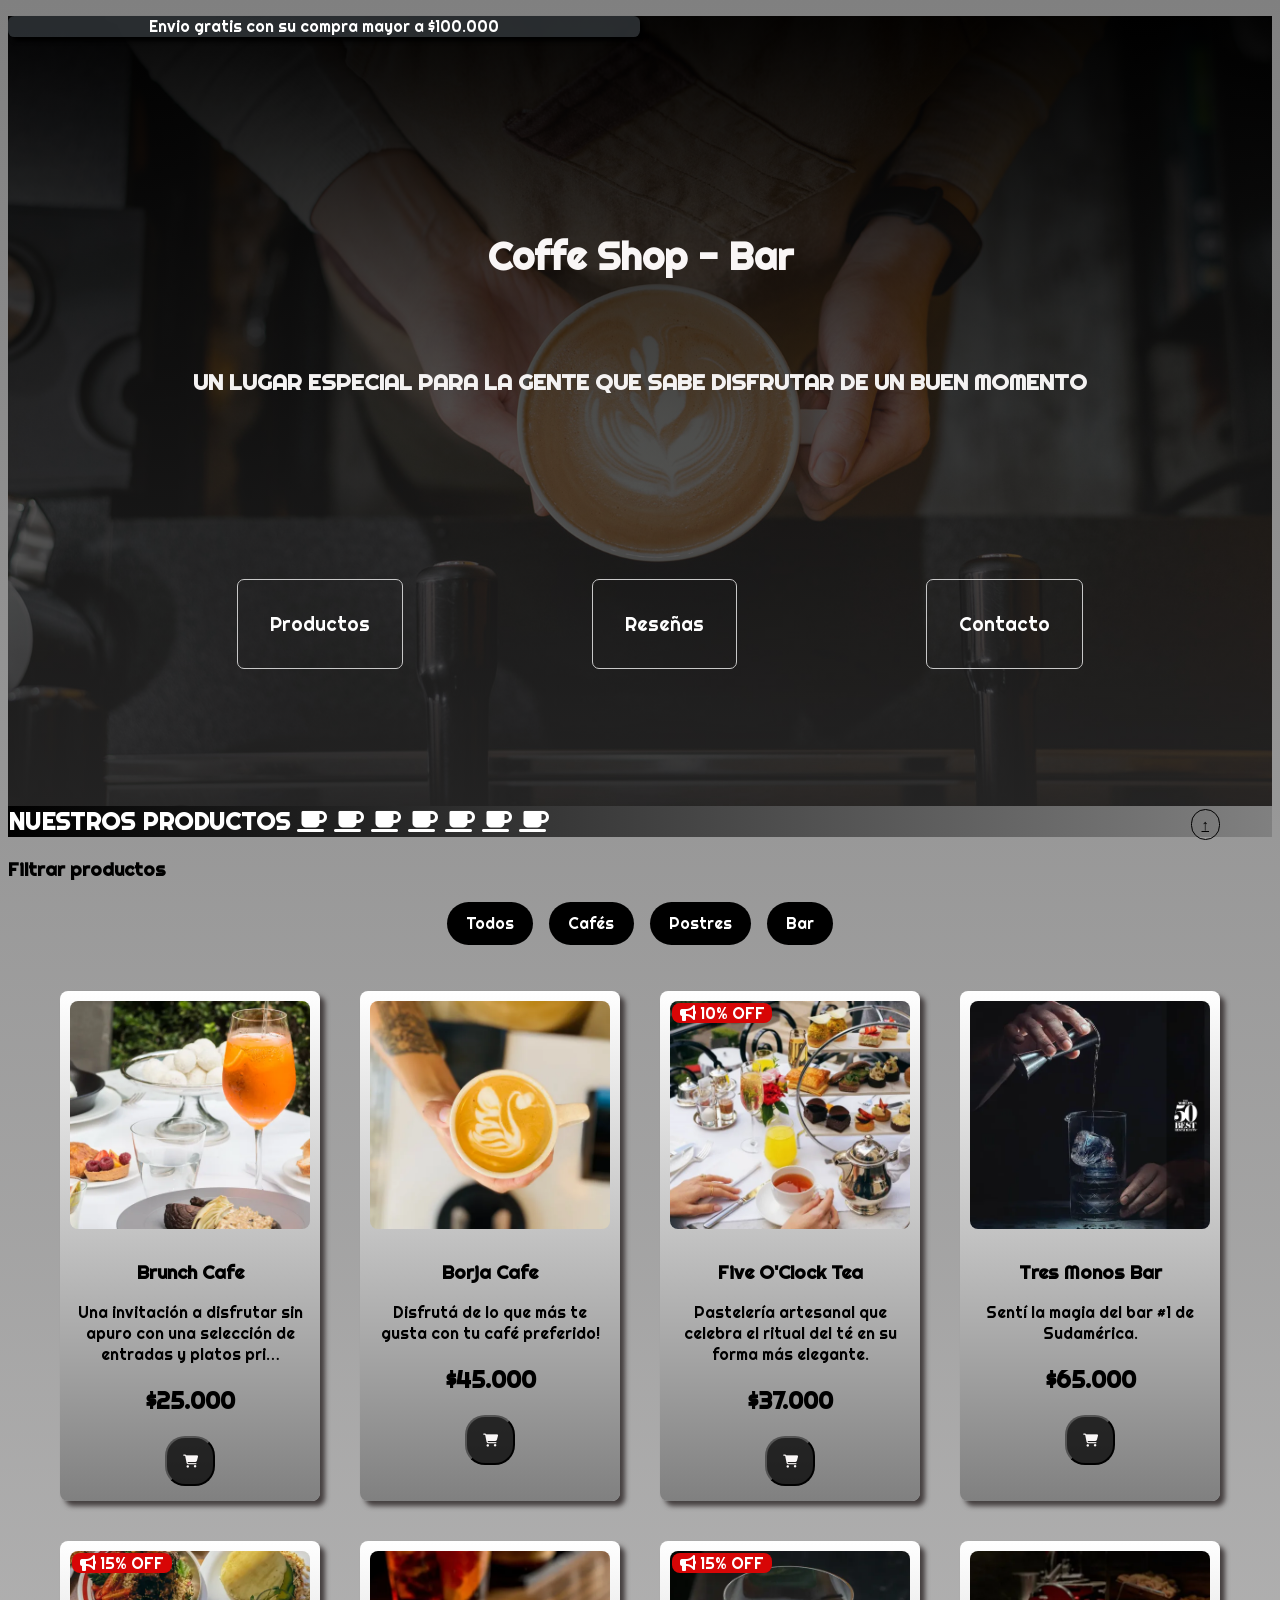
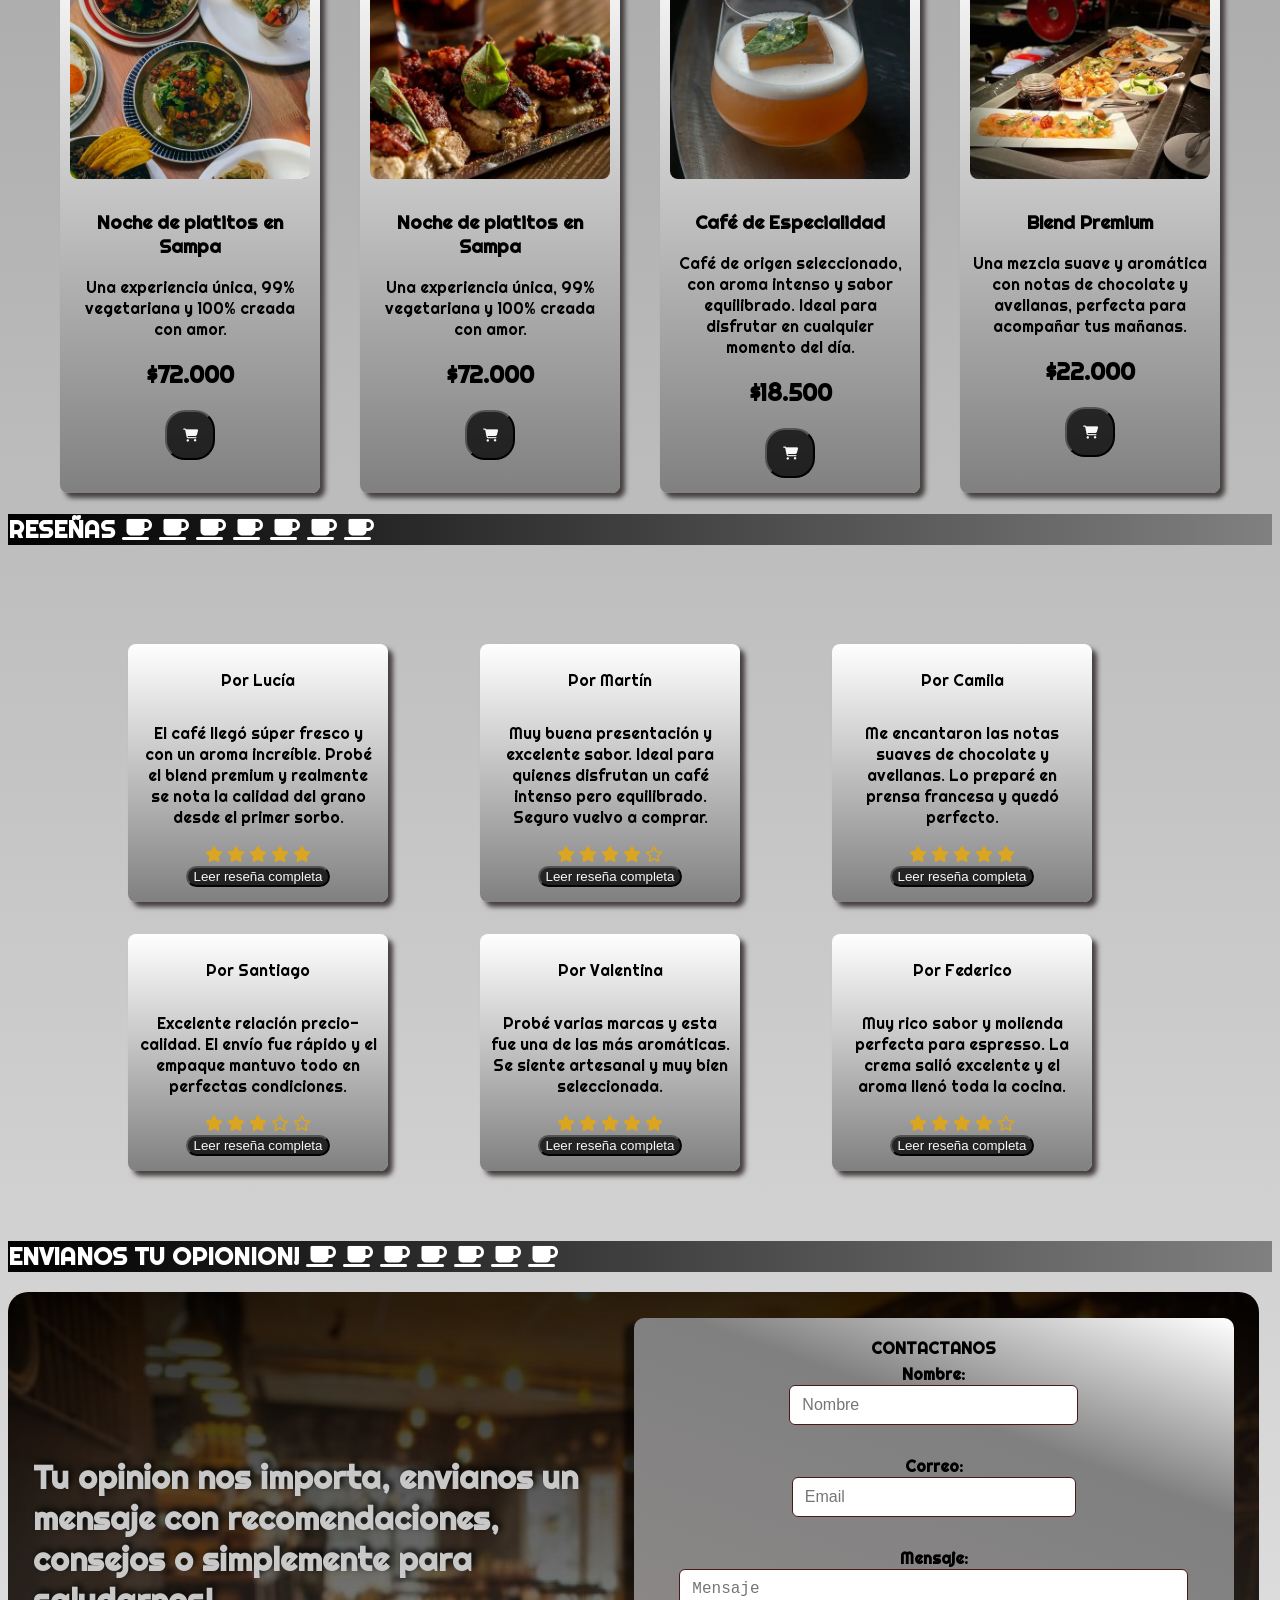
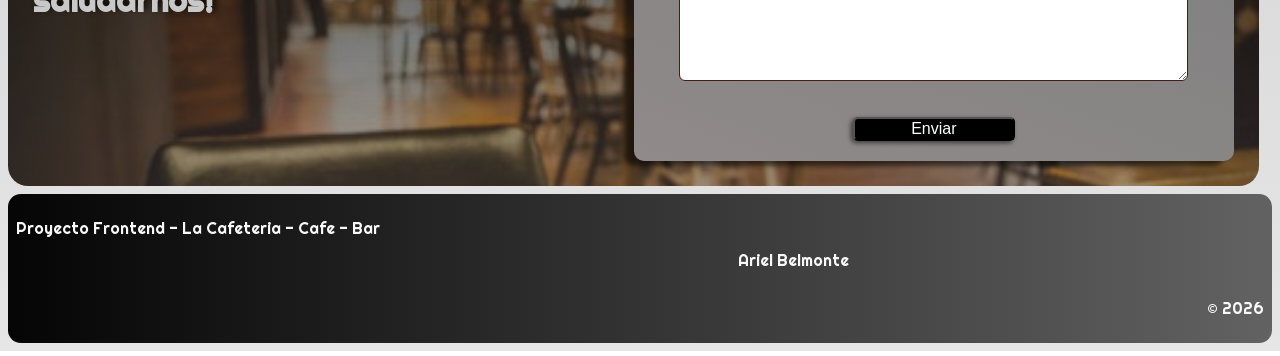
==== index.html @ f8e297b3 "Add files via upload" ====
<!DOCTYPE html>
<html lang="en">

<head>
    <meta charset="UTF-8">
    <meta name="viewport" content="width=device-width, initial-scale=1.0">
    <link rel="stylesheet" href="https://cdnjs.cloudflare.com/ajax/libs/font-awesome/6.4.0/css/all.min.css">
    <link rel="preconnect" href="https://fonts.googleapis.com">
    <link rel="preconnect" href="https://fonts.gstatic.com" crossorigin>
    <link href="https://fonts.googleapis.com/css2?family=Righteous&display=swap" rel="stylesheet">
    <link rel="stylesheet" href="css/styles.css">
    <title>La Cafeteria - Cafe - Bar</title>
</head>

<body>
    <header class="header_sitio" id="inicio">
        <div class="header_up">
            <p>Envio gratis con su compra mayor a $100.000</p>
        </div>
        <div class="header_content">
            <h1 class="title_header">Coffe Shop - Bar</h1>
            <h3 class="text_header">UN LUGAR ESPECIAL PARA LA GENTE QUE SABE DISFRUTAR DE UN BUEN MOMENTO</h3>
        </div>
        <div class="header_footer">
            <nav>
                <ul class="menu_principal">
                    <li><a href="#contenedor_producto">Productos</a></li>
                    <li><a href="#contenedor_reseñas">Reseñas</a></li>
                    <li><a href="#formulario">Contacto</a></li>
                </ul>
            </nav>
        </div>
    </header>
    <main>
        <section class="separador" id="contenedor_producto">
            <h2>NUESTROS PRODUCTOS <i class="fa-solid fa-mug-saucer"></i>
                <i class="fa-solid fa-mug-saucer"></i>
                <i class="fa-solid fa-mug-saucer"></i>
                <i class="fa-solid fa-mug-saucer"></i>
                <i class="fa-solid fa-mug-saucer"></i>
                <i class="fa-solid fa-mug-saucer"></i>
                <i class="fa-solid fa-mug-saucer"></i>
            </h2>
        </section>
        <section class="filtros_productos">
            <h3>Filtrar productos</h3>
            <menu class="menu_filtros">
                <li><a href="#contenedor_producto">Todos</a></li>
                <li><a href="">Cafés</a></li>
                <li><a href="">Postres</a></li>
                <li><a href="">Bar</a></li>
            </menu>
        </section>
        <section class="contenedor_productos">
            <section class="card">
                <div class="imagen" style="background-image: url(imagenes/cafe01.png);">
                </div>
                <div>
                    <h3>Brunch Cafe</h3>
                </div>
                <span
                    aria-label="Una invitación a disfrutar sin apuro con una selección de entradas y platos principales servidos a la mesa, estación de carnes, y variedad de dulces.">Una
                    invitación a disfrutar sin apuro con una selección de entradas y platos pri…</span>
                <div>
                    <h2>$25.000</h2>
                </div>
                <div>
                    <button class="btn_comprar"><i class="fas fa-shopping-cart"></i></button>
                </div>
            </section>
            <section class="card">
                <div class="imagen" style="background-image: url(imagenes/cafe02.png);">
                </div>
                <div>
                    <h3>Borja Cafe</h3>
                </div>
                <span aria-label="Disfrutá de lo que más te gusta con tu café preferido!">Disfrutá de lo que más te
                    gusta con tu café preferido!</span>
                <div>
                    <h2>$45.000</h2>
                </div>
                <div>
                    <button class="btn_comprar"><i class="fas fa-shopping-cart"></i></button>
                </div>
            </section>
            <section class="card">
                <div class="imagen" style="background-image: url(imagenes/cafe03.png);">
                    <div class="tag">
                        <i class="fa-solid fa-bullhorn"></i>
                        10% OFF
                    </div>
                </div>
                <div>
                    <h3>Five O'Clock Tea</h3>
                </div>
                <span
                    aria-label="Un clásico de la tarde: pastelería artesanal que celebra el ritual del té en su forma más elegante.">Pastelería
                    artesanal que celebra el ritual del té en su forma más elegante.</span>
                <div>
                    <h2>$37.000</h2>
                </div>
                <div>
                    <button class="btn_comprar"><i class="fas fa-shopping-cart"></i></button>
                </div>
            </section>
            <section class="card">
                <div class="imagen" style="background-image: url(imagenes/cafe04.png);">
                </div>
                <div>
                    <h3>Tres Monos Bar</h3>
                </div>
                <span aria-label="Sentí la magia del bar #1 de Sudamérica.">Sentí la magia del bar #1 de
                    Sudamérica.</span>
                <div>
                    <h2>$65.000</h2>
                </div>
                <div>
                    <button class="btn_comprar"><i class="fas fa-shopping-cart"></i></button>
                </div>
            </section>
            <section class="card">
                <div class="imagen" style="background-image: url(imagenes/cafe05.png);">
                    <div class="tag">
                        <i class="fa-solid fa-bullhorn"></i>
                        15% OFF
                    </div>
                </div>
                <div>
                    <h3>Noche de platitos en Sampa</h3>
                </div>
                <span aria-label="Una experiencia única, 99% vegetariana y 100% creada con amor.">Una experiencia única,
                    99% vegetariana y 100% creada con amor.</span>
                <div>
                    <h2>$72.000</h2>
                </div>
                <div>
                    <button class="btn_comprar"><i class="fas fa-shopping-cart"></i></button>
                </div>
            </section>
            <section class="card">
                <div class="imagen" style="background-image: url(imagenes/cafe06.png);">
                </div>
                <div>
                    <h3>Noche de platitos en Sampa</h3>
                </div>
                <span aria-label="Una experiencia única, 99% vegetariana y 100% creada con amor.">Una experiencia única,
                    99% vegetariana y 100% creada con amor.</span>
                <div>
                    <h2>$72.000</h2>
                </div>
                <div>
                    <button class="btn_comprar"><i class="fas fa-shopping-cart"></i></button>
                </div>
            </section>
            <section class="card">
                <div class="imagen" style="background-image: url(imagenes/cafe07.png);">
                    <div class="tag">
                        <i class="fa-solid fa-bullhorn"></i>
                        15% OFF
                    </div>
                </div>
                <div>
                    <h3>Café de Especialidad</h3>
                </div>
                <span
                    aria-label="Café de origen seleccionado, con aroma intenso y sabor equilibrado. Ideal para disfrutar en cualquier momento del día.">
                    Café de origen seleccionado, con aroma intenso y sabor equilibrado. Ideal para disfrutar en
                    cualquier momento del día.
                </span>
                <div>
                    <h2>$18.500</h2>
                </div>
                <div>
                    <button class="btn_comprar">
                        <i class="fas fa-shopping-cart"></i>
                    </button>
                </div>
            </section>

            <section class="card">
                <div class="imagen" style="background-image: url(imagenes/cafe08.png);">
                </div>

                <div>
                    <h3>Blend Premium</h3>
                </div>

                <span
                    aria-label="Una mezcla suave y aromática con notas de chocolate y avellanas, perfecta para acompañar tus mañanas.">
                    Una mezcla suave y aromática con notas de chocolate y avellanas, perfecta para acompañar tus
                    mañanas.
                </span>

                <div>
                    <h2>$22.000</h2>
                </div>

                <div>
                    <button class="btn_comprar">
                        <i class="fas fa-shopping-cart"></i>
                    </button>
                </div>
            </section>
        </section>
        <section class="separador" id="contenedor_reseñas">
            <h2>RESEÑAS <i class="fa-solid fa-mug-saucer"></i>
                <i class="fa-solid fa-mug-saucer"></i>
                <i class="fa-solid fa-mug-saucer"></i>
                <i class="fa-solid fa-mug-saucer"></i>
                <i class="fa-solid fa-mug-saucer"></i>
                <i class="fa-solid fa-mug-saucer"></i>
                <i class="fa-solid fa-mug-saucer"></i>
            </h2>
        </section>
        <section class="reseñas" aria-label="Reseñas">
            <article class="card">
                <header>
                    <p>Por <span class="author">Lucía</span></p>
                </header>

                <p class="reseña_text">
                    El café llegó súper fresco y con un aroma increíble. Probé el blend premium y realmente se nota la
                    calidad
                    del grano desde el primer sorbo.
                </p>

                <div class="reseña-footer">
                    <div>
                        <i class="fa-solid fa-star"></i>
                        <i class="fa-solid fa-star"></i>
                        <i class="fa-solid fa-star"></i>
                        <i class="fa-solid fa-star"></i>
                        <i class="fa-solid fa-star"></i>
                    </div>

                    <button class="btn_reseña" type="button">Leer reseña completa</button>
                </div>
            </article>

            <article class="card">
                <header>
                    <p>Por <span class="author">Martín</span></p>
                </header>

                <p class="reseña_text">
                    Muy buena presentación y excelente sabor. Ideal para quienes disfrutan un café intenso pero
                    equilibrado.
                    Seguro vuelvo a comprar.
                </p>

                <div class="reseña-footer">
                    <div>
                        <i class="fa-solid fa-star"></i>
                        <i class="fa-solid fa-star"></i>
                        <i class="fa-solid fa-star"></i>
                        <i class="fa-solid fa-star"></i>
                        <i class="fa-regular fa-star"></i>
                    </div>

                    <button class="btn_reseña" type="button">Leer reseña completa</button>
                </div>
            </article>

            <article class="card">
                <header>
                    <p>Por <span class="author">Camila</span></p>
                </header>
                <p class="reseña_text">
                    Me encantaron las notas suaves de chocolate y avellanas. Lo preparé en prensa francesa y quedó
                    perfecto.
                </p>
                <div class="reseña-footer">
                    <div>
                        <i class="fa-solid fa-star"></i>
                        <i class="fa-solid fa-star"></i>
                        <i class="fa-solid fa-star"></i>
                        <i class="fa-solid fa-star"></i>
                        <i class="fa-solid fa-star"></i>
                    </div>
                    <button class="btn_reseña" type="button">Leer reseña completa</button>
                </div>
            </article>

            <article class="card">
                <header>
                    <p>Por <span class="author">Santiago</span></p>
                </header>

                <p class="reseña_text">
                    Excelente relación precio-calidad. El envío fue rápido y el empaque mantuvo todo en perfectas
                    condiciones.
                </p>

                <div class="reseña-footer">
                    <div>
                        <i class="fa-solid fa-star"></i>
                        <i class="fa-solid fa-star"></i>
                        <i class="fa-solid fa-star"></i>
                        <i class="fa-regular fa-star"></i>
                        <i class="fa-regular fa-star"></i>
                    </div>

                    <button class="btn_reseña" type="button">Leer reseña completa</button>
                </div>
            </article>

            <article class="card">
                <header>
                    <p>Por <span class="author">Valentina</span></p>
                </header>

                <p class="reseña_text">
                    Probé varias marcas y esta fue una de las más aromáticas. Se siente artesanal y muy bien
                    seleccionada.
                </p>

                <div class="reseña-footer">
                    <div>
                        <i class="fa-solid fa-star"></i>
                        <i class="fa-solid fa-star"></i>
                        <i class="fa-solid fa-star"></i>
                        <i class="fa-solid fa-star"></i>
                        <i class="fa-solid fa-star"></i>
                    </div>

                    <button class="btn_reseña" type="button">Leer reseña completa</button>
                </div>
            </article>

            <article class="card">
                <header>
                    <p>Por <span class="author">Federico</span></p>
                </header>

                <p class="reseña_text">
                    Muy rico sabor y molienda perfecta para espresso. La crema salió excelente y el aroma llenó toda la
                    cocina.
                </p>

                <div class="reseña-footer">
                    <div>
                        <i class="fa-solid fa-star"></i>
                        <i class="fa-solid fa-star"></i>
                        <i class="fa-solid fa-star"></i>
                        <i class="fa-solid fa-star"></i>
                        <i class="fa-regular fa-star"></i>
                    </div>

                    <button class="btn_reseña" type="button">Leer reseña completa</button>
                </div>

            </article>
        </section>
        <section class="separador" style="text-align: center;">
            <h2 style="text-align: left; background: linear-gradient(to right, black , grey); color: white;">ENVIANOS TU
                OPIONION! <i class="fa-solid fa-mug-saucer"></i>
                <i class="fa-solid fa-mug-saucer"></i>
                <i class="fa-solid fa-mug-saucer"></i>
                <i class="fa-solid fa-mug-saucer"></i>
                <i class="fa-solid fa-mug-saucer"></i>
                <i class="fa-solid fa-mug-saucer"></i>
                <i class="fa-solid fa-mug-saucer"></i>
            </h2>
        </section>
        <section class="form_msj" id="formulario">
            <span>Tu opinion nos importa, envianos un mensaje con recomendaciones, consejos o simplemente para
                saludarnos! </span>
            <form action="https://formspree.io/f/mvgkprgg" method="POST">
                <legend>CONTACTANOS</legend>
                <label>Nombre:<input class="form_input" type="text" placeholder="Nombre" name="nombre" required></label>
                <br>
                <label>Correo:<input class="form_input" class="form_input" type="email" placeholder="Email" name="email"
                        required></label>
                <br>
                <label>Mensaje:<textarea class="form_input" rows="5" cols="40" placeholder="Mensaje"
                        name="mensaje"></textarea></label>
                <br>
                <button type="submit" class="btn_form">Enviar</button>
            </form>
        </section>
    </main>


    <footer style="border-radius: 0.8rem; margin-top: 0.5em;">
        <div>
            <p>Proyecto Frontend - La Cafeteria - Cafe - Bar</p>
        </div>
        <div style="margin-top: 2em;">
            <p>Ariel Belmonte</p>
        </div>
        <div style="margin-top: 5em;">
            <p> © 2026</p>
        </div>
        <a href="#inicio" class="back-to-top" aria-label="Back to top">↑</a>
    </footer>

</body>

</html>
---- css/styles.css ----
body {
    background: linear-gradient(to top, rgb(231, 230, 230), grey);
    margin-top: 0px;
    font-family: "Righteous", sans-serif;
}

.header_sitio {
    background-image: linear-gradient(to bottom, rgba(0, 0, 0, 0.84), rgba(70, 69, 69, 0.5)), url(../imagenes/fondo.png);
    background-size: cover;
    background-position: center;
    height: 800px;
    font-size: 120%;
}

.header_content {
    color: #fff;
    min-height: 260px;
    display: flex;
    flex-direction: column;
    align-items: center;
    padding: 0.75rem 1rem;
}

.text_header {
    color: #f4f2f2;
    max-width: 90%;
    margin: 2.75rem;
}

.header_up {
    margin-right: 50%;
    background: rgba(45, 49, 53, 0.9);
    color: #fff;
    font-size: 1.0rem;
    border-radius: 0.4rem;
    text-align: center;
    box-shadow: 4px 4px 4px black;
}

.title_header {
    color: #f9f6f6;
    margin: 2.75rem 0 2.75rem;
    padding-top: 10%;
}

.header_footer {
    width: 100%;
}

.menu_principal {
    display: flex;
    list-style: none;
    justify-content: space-evenly;
    margin-top: 10rem;
}

.menu_principal a {
    padding: 2rem;
    color: white;
    border-style: solid;
    border-width: 1px;
    border-color: #c8c8c8;
    text-decoration: none;
    border-radius: 7px;
}

.menu_principal a:hover {
    background: linear-gradient(to top, grey, gold);
    color: black;
}


@media (max-width: 600px) {
    .header_content {
        padding: 0.5rem;
        min-height: auto;
    }

    .text_header {
        font-size: 1rem;
        max-width: 95%;
        margin-top: 0.5rem;
    }

    .title_header {
        font-size: 0.95rem;
    }

    nav ul {
        gap: 0.5rem;
        padding: 0.4rem;
    }
}

.separador {
    margin-top: -30px;
    width: 100%;
    text-align: left;
    background: linear-gradient(to right, black, grey);
    color: white;
}

.contenedor_productos {
    margin: 2%;
    display: flex;
    flex-direction: row;
    flex-wrap: wrap;
    padding: 25px;
    gap: 40px;
    justify-content: center;
}

.tag {
    top: 0px;
    left: 10px;
    margin: 2px;
    background-color: #d70606;
    color: white;
    border-radius: 8px;
    height: 20px;
    width: 100px;
    z-index: 10;
}

.card {
    background: linear-gradient(to top, grey, white);
    border-radius: 8px;
    text-align: center;
    display: flex;
    flex-direction: column;
    height: auto;
    width: 15rem;
    position: relative;
    cursor: default;
    padding: 10px;
    box-shadow: 5px 5px 5px rgb(69, 63, 63);
    transition: all 0.5s ease-out;
}

.reseñas {
    display: grid;
    gap: 2rem;
    grid-template-columns: repeat(auto-fit, minmax(20rem, 20rem));
    justify-content: center;
    padding: 5rem;
}

@keyframes slidein {
    from {
        transform: translatex(2em);
        opacity: 1;
        color: rgb(71, 7, 7);
    }

    to {
        transform: translatex(0%);
        opacity: 0.2;
        color: black;
    }
}

.fa-mug-saucer {
    animation-duration: 3s;
    animation-name: slidein;
    animation-iteration-count: infinite;
    animation-direction: alternate;
}

.card:hover {
    transform: rotate(1deg);
    background: linear-gradient(to top, grey, gold);
    box-shadow: 25px 25px 5px rgb(69, 63, 63);
}

.imagen {
    width: 100%;
    max-height: 228px;
    aspect-ratio: 1 / 1;
    border-radius: 8px;
    margin-bottom: 12px;
    background-position: 50%;
    background-repeat: no-repeat;
    background-size: cover;
    position: relative;
}

.btn_comprar {
    border-radius: 20px;
    height: 50px;
    width: 50px;
    color: rgb(250, 247, 247);
    background-color: rgba(0, 0, 0, 0.748);
    margin-bottom: 5px;
    cursor: pointer;
}

.btn_reseña {
    border-radius: 20px;
    color: rgb(250, 247, 247);
    background-color: rgba(0, 0, 0, 0.748);
    margin-bottom: 5px;
    cursor: pointer;
}

menu {
    display: flex;
    flex-direction: row;
    margin-top: 0px;
    padding: 20px;
    list-style: none;
    gap: 60px;
}

.form_msj {
    background-image: linear-gradient(to bottom, rgba(0, 0, 0, 0.84), rgba(70, 69, 69, 0.5)), url(../imagenes/cafebar.png);
    background-size: cover;
    color: rgb(0, 0, 0);
    font-weight: bolder;
    font-size: xx-large;
    display: grid;
    grid-template-columns: 1fr 1fr;
    align-items: center;
    width: 95%;
    height: 100%;
    border-radius: 20px;
    padding: 2%;
}

.form_msj span {
    color: #c8c8c8;
    font-family: "Righteous", sans-serif;
    text-shadow: #070704 3px -3px 6px;

}

form {
    font-size: 1rem;
    text-align: center;
    background: linear-gradient(20deg, rgb(144, 138, 138) 1%, grey 70%, white);
    border-radius: 10px;
    display: flex;
    align-items: center;
    justify-items: auto;
    flex-direction: column;
    gap: 5px;
    padding: 20px;
    box-shadow: -10px 5px 5px rgba(0, 0, 0, 0.585);

}

.form_input {
    padding: 10px 12px;
    border: 1px solid #481a1a;
    border-radius: 6px;
    font-size: 1rem;
    background: #fff;
    color: #111;
    box-sizing: border-box;
    width: 100%;
}

.btn_form {
    background-color: black;
    color: white;
    border-radius: 5px;
    padding-inline: 10%;
    font-size: 1rem;
    box-shadow: -2px 2px 5px rgba(0, 0, 0, 0.585);

}

@media (max-width: 900px) {
    .form_msj {
        grid-template-columns: 1fr;
        gap: 2rem;
        font-size: large;
        padding: 1.5rem;
        text-align: center;
    }

    .form_msj span {
        font-size: 1.2rem;
        display: block;
        margin-bottom: 1rem;
    }

    form {
        width: 100%;
        max-width: 500px;
        margin: 0 auto;
    }
}

footer {
    display: flex;
    flex-direction: row;
    padding: 0.5rem;
    justify-content: space-between;
    color: rgb(249, 248, 248);
    background: linear-gradient(to right, rgb(5, 5, 5) 0, rgb(98, 98, 98) 100%);
}

.fa-star {
    color: goldenrod;
}

.back-to-top {
    border: 1px solid;
    padding: 5px 10px;
    z-index: 1000;
    font-size: 15px;
    border-radius: 2rem;
    color: #000;
    position: fixed;
    bottom: 60px;
    right: 60px;
}

.back-to-top:hover {
    background: linear-gradient(to top, grey, gold);
    color: black;
}

.menu_filtros {
    display: flex;
    justify-content: center;
    gap: 1rem;

    list-style: none;
    padding: 0;
    margin: 2rem 0;
}

.menu_filtros a {
    text-decoration: none;
    background-color: black;
    color: white;

    padding: 0.7rem 1.2rem;
    border-radius: 2rem;

    transition: 0.3s;
}

.menu_filtros a:hover {
    background: linear-gradient(to top, grey, gold);
    color: black;
}
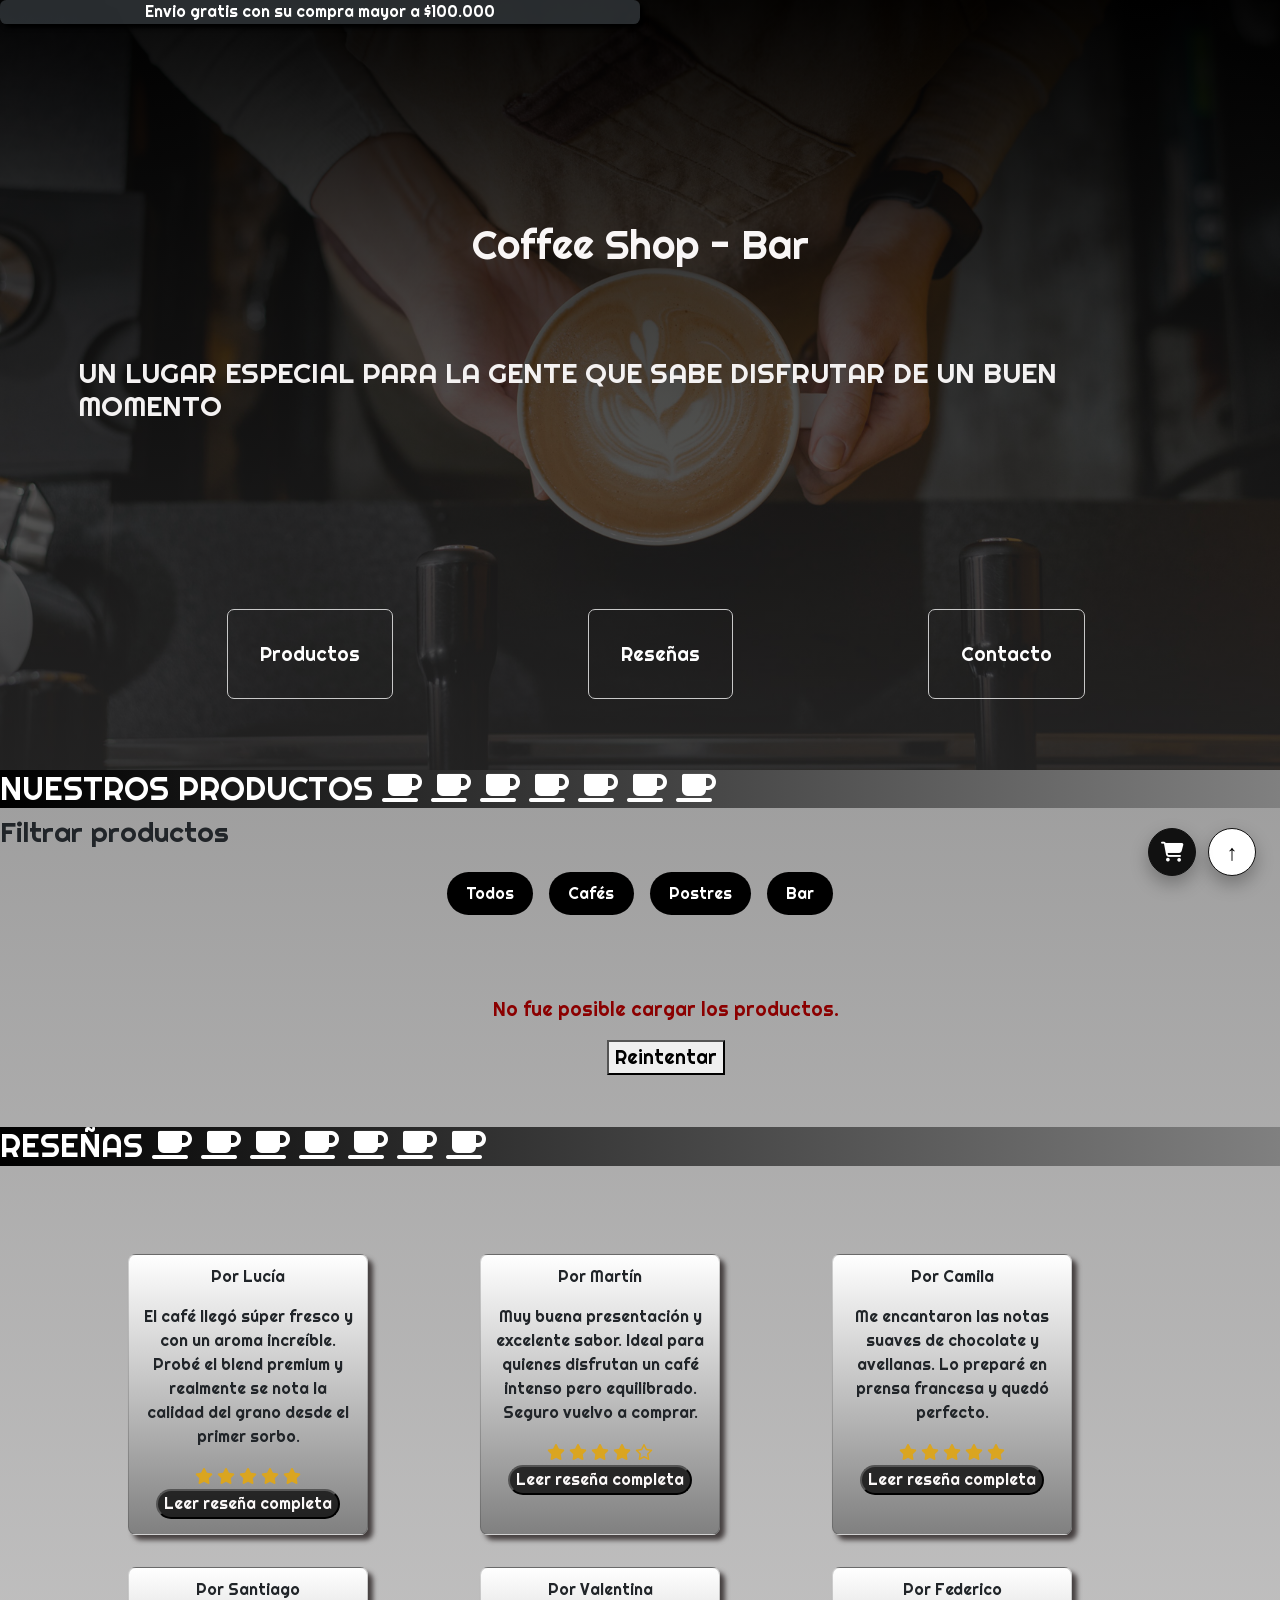
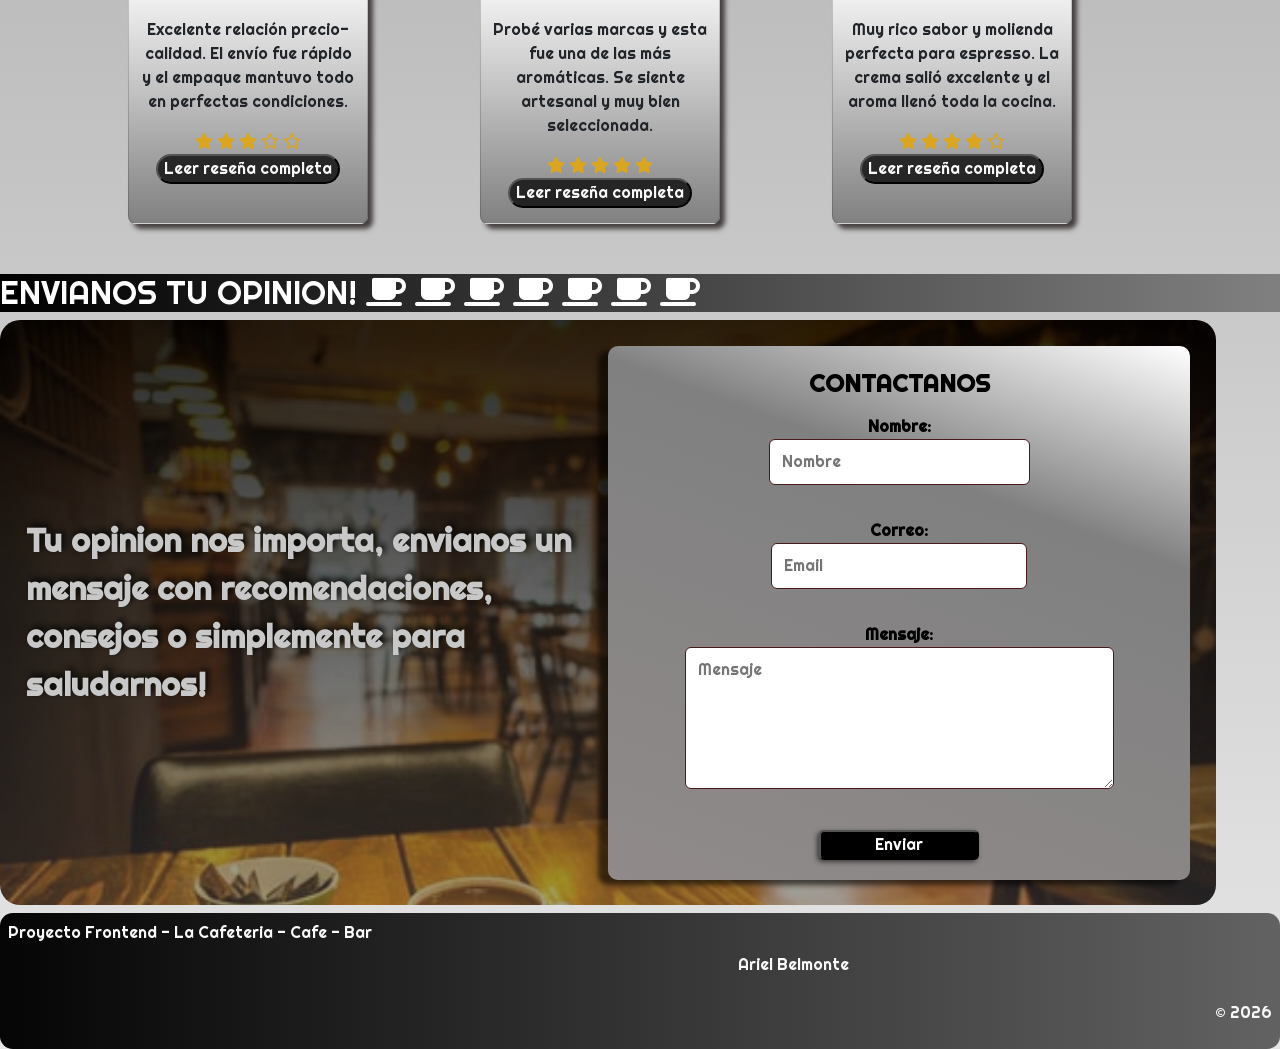
==== commit efa91f04: "Add files via upload Entrega final e-commerce con carrito modular" ====
--- a/index.html
+++ b/index.html
@@ -1,10 +1,19 @@
 <!DOCTYPE html>
-<html lang="en">
+<html lang="es">
 
 <head>
     <meta charset="UTF-8">
-    <meta name="viewport" content="width=device-width, initial-scale=1.0">
-    <link rel="stylesheet" href="https://cdnjs.cloudflare.com/ajax/libs/font-awesome/6.4.0/css/all.min.css">
+    <meta name="viewport" content="width=device-width, initial-scale=1.0">
+    <meta name="description" content="E-commerce interactivo de cafeteria y bar con productos desde API, carrito persistente y formulario de contacto.">
+    <meta name="keywords" content="cafeteria, cafe, bar, ecommerce, tienda online, carrito de compras">
+    <meta name="author" content="Ariel Fernando Belmonte">
+    <meta name="robots" content="index, follow">
+    <meta property="og:title" content="Coffee Shop - Bar">
+    <meta property="og:description" content="E-commerce de cafeteria con productos desde API, carrito persistente y contacto por Formspree.">
+    <meta property="og:type" content="website">
+    <meta property="og:image" content="imagenes/fondo.png">
+    <link rel="stylesheet" href="https://cdnjs.cloudflare.com/ajax/libs/font-awesome/6.4.0/css/all.min.css">
+    <link href="https://cdn.jsdelivr.net/npm/bootstrap@5.3.3/dist/css/bootstrap.min.css" rel="stylesheet">
     <link rel="preconnect" href="https://fonts.googleapis.com">
     <link rel="preconnect" href="https://fonts.gstatic.com" crossorigin>
     <link href="https://fonts.googleapis.com/css2?family=Righteous&display=swap" rel="stylesheet">
@@ -18,7 +27,7 @@
             <p>Envio gratis con su compra mayor a $100.000</p>
         </div>
         <div class="header_content">
-            <h1 class="title_header">Coffe Shop - Bar</h1>
+            <h1 class="title_header">Coffee Shop - Bar</h1>
             <h3 class="text_header">UN LUGAR ESPECIAL PARA LA GENTE QUE SABE DISFRUTAR DE UN BUEN MOMENTO</h3>
         </div>
         <div class="header_footer">
@@ -51,157 +60,13 @@
                 <li><a href="">Bar</a></li>
             </menu>
         </section>
+
+
         <section class="contenedor_productos">
-            <section class="card">
-                <div class="imagen" style="background-image: url(imagenes/cafe01.png);">
-                </div>
-                <div>
-                    <h3>Brunch Cafe</h3>
-                </div>
-                <span
-                    aria-label="Una invitación a disfrutar sin apuro con una selección de entradas y platos principales servidos a la mesa, estación de carnes, y variedad de dulces.">Una
-                    invitación a disfrutar sin apuro con una selección de entradas y platos pri…</span>
-                <div>
-                    <h2>$25.000</h2>
-                </div>
-                <div>
-                    <button class="btn_comprar"><i class="fas fa-shopping-cart"></i></button>
-                </div>
-            </section>
-            <section class="card">
-                <div class="imagen" style="background-image: url(imagenes/cafe02.png);">
-                </div>
-                <div>
-                    <h3>Borja Cafe</h3>
-                </div>
-                <span aria-label="Disfrutá de lo que más te gusta con tu café preferido!">Disfrutá de lo que más te
-                    gusta con tu café preferido!</span>
-                <div>
-                    <h2>$45.000</h2>
-                </div>
-                <div>
-                    <button class="btn_comprar"><i class="fas fa-shopping-cart"></i></button>
-                </div>
-            </section>
-            <section class="card">
-                <div class="imagen" style="background-image: url(imagenes/cafe03.png);">
-                    <div class="tag">
-                        <i class="fa-solid fa-bullhorn"></i>
-                        10% OFF
-                    </div>
-                </div>
-                <div>
-                    <h3>Five O'Clock Tea</h3>
-                </div>
-                <span
-                    aria-label="Un clásico de la tarde: pastelería artesanal que celebra el ritual del té en su forma más elegante.">Pastelería
-                    artesanal que celebra el ritual del té en su forma más elegante.</span>
-                <div>
-                    <h2>$37.000</h2>
-                </div>
-                <div>
-                    <button class="btn_comprar"><i class="fas fa-shopping-cart"></i></button>
-                </div>
-            </section>
-            <section class="card">
-                <div class="imagen" style="background-image: url(imagenes/cafe04.png);">
-                </div>
-                <div>
-                    <h3>Tres Monos Bar</h3>
-                </div>
-                <span aria-label="Sentí la magia del bar #1 de Sudamérica.">Sentí la magia del bar #1 de
-                    Sudamérica.</span>
-                <div>
-                    <h2>$65.000</h2>
-                </div>
-                <div>
-                    <button class="btn_comprar"><i class="fas fa-shopping-cart"></i></button>
-                </div>
-            </section>
-            <section class="card">
-                <div class="imagen" style="background-image: url(imagenes/cafe05.png);">
-                    <div class="tag">
-                        <i class="fa-solid fa-bullhorn"></i>
-                        15% OFF
-                    </div>
-                </div>
-                <div>
-                    <h3>Noche de platitos en Sampa</h3>
-                </div>
-                <span aria-label="Una experiencia única, 99% vegetariana y 100% creada con amor.">Una experiencia única,
-                    99% vegetariana y 100% creada con amor.</span>
-                <div>
-                    <h2>$72.000</h2>
-                </div>
-                <div>
-                    <button class="btn_comprar"><i class="fas fa-shopping-cart"></i></button>
-                </div>
-            </section>
-            <section class="card">
-                <div class="imagen" style="background-image: url(imagenes/cafe06.png);">
-                </div>
-                <div>
-                    <h3>Noche de platitos en Sampa</h3>
-                </div>
-                <span aria-label="Una experiencia única, 99% vegetariana y 100% creada con amor.">Una experiencia única,
-                    99% vegetariana y 100% creada con amor.</span>
-                <div>
-                    <h2>$72.000</h2>
-                </div>
-                <div>
-                    <button class="btn_comprar"><i class="fas fa-shopping-cart"></i></button>
-                </div>
-            </section>
-            <section class="card">
-                <div class="imagen" style="background-image: url(imagenes/cafe07.png);">
-                    <div class="tag">
-                        <i class="fa-solid fa-bullhorn"></i>
-                        15% OFF
-                    </div>
-                </div>
-                <div>
-                    <h3>Café de Especialidad</h3>
-                </div>
-                <span
-                    aria-label="Café de origen seleccionado, con aroma intenso y sabor equilibrado. Ideal para disfrutar en cualquier momento del día.">
-                    Café de origen seleccionado, con aroma intenso y sabor equilibrado. Ideal para disfrutar en
-                    cualquier momento del día.
-                </span>
-                <div>
-                    <h2>$18.500</h2>
-                </div>
-                <div>
-                    <button class="btn_comprar">
-                        <i class="fas fa-shopping-cart"></i>
-                    </button>
-                </div>
-            </section>
-
-            <section class="card">
-                <div class="imagen" style="background-image: url(imagenes/cafe08.png);">
-                </div>
-
-                <div>
-                    <h3>Blend Premium</h3>
-                </div>
-
-                <span
-                    aria-label="Una mezcla suave y aromática con notas de chocolate y avellanas, perfecta para acompañar tus mañanas.">
-                    Una mezcla suave y aromática con notas de chocolate y avellanas, perfecta para acompañar tus
-                    mañanas.
-                </span>
-
-                <div>
-                    <h2>$22.000</h2>
-                </div>
-
-                <div>
-                    <button class="btn_comprar">
-                        <i class="fas fa-shopping-cart"></i>
-                    </button>
-                </div>
-            </section>
-        </section>
+            <div id="contenedor_productos"></div>
+        </section>
+
+
         <section class="separador" id="contenedor_reseñas">
             <h2>RESEÑAS <i class="fa-solid fa-mug-saucer"></i>
                 <i class="fa-solid fa-mug-saucer"></i>
@@ -353,7 +218,7 @@
         </section>
         <section class="separador" style="text-align: center;">
             <h2 style="text-align: left; background: linear-gradient(to right, black , grey); color: white;">ENVIANOS TU
-                OPIONION! <i class="fa-solid fa-mug-saucer"></i>
+                OPINION! <i class="fa-solid fa-mug-saucer"></i>
                 <i class="fa-solid fa-mug-saucer"></i>
                 <i class="fa-solid fa-mug-saucer"></i>
                 <i class="fa-solid fa-mug-saucer"></i>
@@ -365,14 +230,14 @@
         <section class="form_msj" id="formulario">
             <span>Tu opinion nos importa, envianos un mensaje con recomendaciones, consejos o simplemente para
                 saludarnos! </span>
-            <form action="https://formspree.io/f/mvgkprgg" method="POST">
+            <form action="https://formspree.io/f/mvgkprgg" method="POST" id="contact-form" novalidate>
                 <legend>CONTACTANOS</legend>
-                <label>Nombre:<input class="form_input" type="text" placeholder="Nombre" name="nombre" required></label>
+                <label>Nombre:<input class="form_input" type="text" placeholder="Nombre" name="nombre" minlength="2" required></label>
                 <br>
                 <label>Correo:<input class="form_input" class="form_input" type="email" placeholder="Email" name="email"
                         required></label>
                 <br>
-                <label>Mensaje:<textarea class="form_input" rows="5" cols="40" placeholder="Mensaje"
+                <label>Mensaje:<textarea class="form_input" rows="5" cols="40" minlength="10" placeholder="Mensaje"
                         name="mensaje"></textarea></label>
                 <br>
                 <button type="submit" class="btn_form">Enviar</button>
@@ -391,9 +256,54 @@
         <div style="margin-top: 5em;">
             <p> © 2026</p>
         </div>
-        <a href="#inicio" class="back-to-top" aria-label="Back to top">↑</a>
+        <a href="#inicio" class="back-to-top" aria-label="Subir arriba">&uarr;</a>
+        <button type="button" class="floating-cart carrito-toggle" aria-label="Abrir carrito" aria-controls="carrito-drawer" aria-expanded="false">
+            <i class="fa-solid fa-cart-shopping" aria-hidden="true"></i>
+            <span class="contador-carrito-icono" aria-label="Productos en el carrito">0</span>
+        </button>
     </footer>
-
+    <div class="carrito-overlay" data-carrito-cerrar hidden></div>
+    <aside class="carrito carrito-drawer" id="carrito-drawer" aria-labelledby="titulo-carrito" aria-hidden="true">
+        <div class="carrito-drawer-header">
+            <h2 id="titulo-carrito">Carrito de compras</h2>
+            <button type="button" class="carrito-cerrar" data-carrito-cerrar aria-label="Cerrar carrito">
+                <i class="fa-solid fa-xmark" aria-hidden="true"></i>
+            </button>
+        </div>
+
+        <p class="carrito-contador-texto">
+            Productos:
+            <strong id="contador-carrito">0 unidades</strong>
+        </p>
+
+        <ul id="lista-carrito">
+            <li>El carrito esta vacio.</li>
+        </ul>
+
+        <p class="carrito-total">
+            Total:
+            <strong id="total-carrito">$ 0,00</strong>
+        </p>
+
+        <div class="carrito-acciones">
+            <button type="button" id="vaciar-carrito">Vaciar carrito</button>
+            <a href="./paginas/carrito.html">Ver pagina completa</a>
+            <button class="btn btn-primary btn-block" type="button" id="checkout-btn">Proceder al Pago</button>
+        </div>
+    </aside>
+    <div id="toast" class="toast">
+        <p id="toast-message"></p>
+    </div>
+    <script src="js/config.js"></script>
+    <script src="js/utils.js"></script>
+    <script src="js/notifications.js"></script>
+    <script src="js/storage.js"></script>
+    <script src="js/productos.js"></script>
+    <script src="js/api.js"></script>
+    <script src="js/carrito.js"></script>
+    <script src="js/drawer.js"></script>
+    <script src="js/formulario.js"></script>
+    <script src="js/main.js"></script>
 </body>
 
 </html>
--- a/css/styles.css
+++ b/css/styles.css
@@ -1,3 +1,195 @@
+:root {
+    --success: #198754;
+    --error: #dc3545;
+}
+
+
+
+/* =====================================================
+   CONTENEDOR GENERAL DE PRODUCTOS
+===================================================== */
+
+.contenedor_productos {
+    width: 100%;
+    padding: 2rem;
+    box-sizing: border-box;
+}
+
+/*
+JavaScript agrega las tarjetas dentro de este elemento.
+Por eso este debe ser el verdadero contenedor Flexbox.
+*/
+#contenedor_productos {
+    width: 100%;
+    display: flex;
+    flex-direction: row;
+    flex-wrap: wrap;
+    justify-content: center;
+    align-items: stretch;
+    gap: 2rem;
+}
+
+/* =====================================================
+   TARJETAS DE PRODUCTOS
+===================================================== */
+
+.producto-card {
+    flex: 0 1 260px;
+    width: 100%;
+    max-width: 280px;
+    min-height: 420px;
+
+    display: flex;
+    flex-direction: column;
+
+    padding: 1rem;
+    box-sizing: border-box;
+
+    background: linear-gradient(to top, grey, white);
+    border-radius: 0.75rem;
+    text-align: center;
+
+    box-shadow: 5px 5px 8px rgb(69, 63, 63);
+    transition:
+        transform 0.3s ease,
+        box-shadow 0.3s ease,
+        background 0.3s ease;
+}
+
+/* Imagen creada dinámicamente desde JavaScript */
+.producto-card img {
+    display: block;
+    width: 100%;
+    height: 220px;
+
+    object-fit: cover;
+    object-position: center;
+
+    border-radius: 0.6rem;
+    margin-bottom: 1rem;
+
+    background-color: #e4e4e4;
+}
+
+/* Nombre del producto */
+.producto-card h3 {
+    margin: 0.5rem 0;
+    font-size: 1.25rem;
+    color: #1b1b1b;
+}
+
+/* Categoría */
+.producto-categoria {
+    margin: 0.4rem 0;
+    color: #444;
+    font-size: 0.9rem;
+}
+
+/* Precio */
+.producto-precio {
+    margin: 0.7rem 0 1rem;
+    font-size: 1.15rem;
+    font-weight: bold;
+    color: #171717;
+}
+
+/*
+Empuja el botón hacia el final.
+Así todas las tarjetas quedan visualmente alineadas.
+*/
+.producto-card .agregar-carrito {
+    width: 100%;
+    margin-top: auto;
+    padding: 0.8rem 1rem;
+
+    border: none;
+    border-radius: 2rem;
+
+    background-color: rgba(0, 0, 0, 0.85);
+    color: white;
+
+    font-family: "Righteous", sans-serif;
+    font-size: 1rem;
+
+    cursor: pointer;
+    transition:
+        background 0.3s ease,
+        color 0.3s ease,
+        transform 0.2s ease;
+}
+
+.producto-card .agregar-carrito:hover {
+    background: linear-gradient(to top, grey, gold);
+    color: black;
+    transform: translateY(-2px);
+}
+
+.producto-card .agregar-carrito:disabled {
+    cursor: not-allowed;
+    opacity: 0.75;
+}
+
+/* Efecto exclusivo para productos */
+.producto-card:hover {
+    transform: translateY(-6px);
+    background: linear-gradient(to top, grey, gold);
+    box-shadow: 12px 14px 15px rgba(69, 63, 63, 0.75);
+}
+
+/* =====================================================
+   MENSAJES DE CARGA Y ERROR
+===================================================== */
+
+.mensaje-api {
+    width: 100%;
+    padding: 2rem;
+    text-align: center;
+    font-size: 1.2rem;
+}
+
+.mensaje-error {
+    color: #8b0000;
+}
+
+/* =====================================================
+   DISEÑO RESPONSIVE
+===================================================== */
+
+@media (max-width: 900px) {
+    #contenedor_productos {
+        gap: 1.5rem;
+    }
+
+    .producto-card {
+        flex-basis: 240px;
+    }
+}
+
+@media (max-width: 600px) {
+    .contenedor_productos {
+        padding: 1rem;
+    }
+
+    #contenedor_productos {
+        flex-direction: column;
+        align-items: center;
+        gap: 1.25rem;
+    }
+
+    .producto-card {
+        flex: none;
+        width: 100%;
+        max-width: 360px;
+        min-height: auto;
+    }
+
+    .producto-card img {
+        height: 240px;
+    }
+}
+
+
+
 body {
     background: linear-gradient(to top, rgb(231, 230, 230), grey);
     margin-top: 0px;
@@ -305,22 +497,94 @@
 }
 
 .back-to-top {
-    border: 1px solid;
-    padding: 5px 10px;
+    display: grid;
+    place-items: center;
+    width: 48px;
+    height: 48px;
+    border: 1px solid #111;
+    padding: 0;
     z-index: 1000;
-    font-size: 15px;
-    border-radius: 2rem;
+    font-size: 22px;
+    font-weight: 700;
+    border-radius: 50%;
+    text-decoration: none;
+    background: white;
     color: #000;
     position: fixed;
-    bottom: 60px;
-    right: 60px;
+    bottom: 24px;
+    right: 24px;
+    box-shadow: 0 8px 18px rgba(0, 0, 0, 0.28);
+    transition: background 0.3s ease, color 0.3s ease, transform 0.2s ease;
 }
 
 .back-to-top:hover {
     background: linear-gradient(to top, grey, gold);
     color: black;
-}
-
+    transform: translateY(-2px);
+}
+
+.floating-cart {
+    display: grid;
+    place-items: center;
+    width: 48px;
+    height: 48px;
+    position: fixed;
+    right: 84px;
+    bottom: 24px;
+    z-index: 1000;
+    border: 1px solid #111;
+    border-radius: 50%;
+    background: #111;
+    color: white;
+    text-decoration: none;
+    box-shadow: 0 8px 18px rgba(0, 0, 0, 0.28);
+    transition: background 0.3s ease, color 0.3s ease, transform 0.2s ease;
+}
+
+.floating-cart:hover {
+    background: linear-gradient(to top, grey, gold);
+    color: black;
+    transform: translateY(-2px);
+}
+
+.floating-cart i {
+    font-size: 20px;
+}
+
+.contador-carrito-icono {
+    min-width: 20px;
+    height: 20px;
+    position: absolute;
+    top: -7px;
+    right: -7px;
+    display: grid;
+    place-items: center;
+    padding: 0 5px;
+    box-sizing: border-box;
+    border: 2px solid white;
+    border-radius: 999px;
+    background: #d70606;
+    color: white;
+    font-size: 0.72rem;
+    line-height: 1;
+}
+
+@media (max-width: 600px) {
+    .back-to-top,
+    .floating-cart {
+        width: 44px;
+        height: 44px;
+        bottom: 16px;
+    }
+
+    .back-to-top {
+        right: 16px;
+    }
+
+    .floating-cart {
+        right: 70px;
+    }
+}
 .menu_filtros {
     display: flex;
     justify-content: center;
@@ -345,4 +609,341 @@
 .menu_filtros a:hover {
     background: linear-gradient(to top, grey, gold);
     color: black;
+}
+.carrito {
+    width: min(100% - 2rem, 980px);
+    margin: 2rem auto;
+    padding: 1.25rem;
+    box-sizing: border-box;
+    border-radius: 0.75rem;
+    background: rgba(255, 255, 255, 0.94);
+    color: #111;
+    box-shadow: 0 12px 28px rgba(0, 0, 0, 0.22);
+}
+
+.carrito h2 {
+    margin: 0;
+    font-size: 1.45rem;
+}
+
+.carrito ul {
+    display: grid;
+    gap: 0.85rem;
+    padding: 0;
+    margin: 1rem 0;
+    list-style: none;
+}
+
+.carrito-item {
+    display: grid;
+    grid-template-columns: 72px minmax(0, 1fr) auto;
+    gap: 0.75rem;
+    align-items: center;
+    padding: 0.75rem;
+    border: 1px solid rgba(0, 0, 0, 0.12);
+    border-radius: 0.6rem;
+    background: #f8f8f8;
+}
+
+.carrito-imagen {
+    width: 72px;
+    height: 72px;
+    object-fit: cover;
+    border-radius: 0.5rem;
+    background: #ddd;
+}
+
+.carrito-producto-nombre,
+.carrito-producto-precio,
+.carrito-producto-presentacion,
+.carrito-resumen-producto p {
+    margin: 0.2rem 0;
+}
+
+.carrito-controles-cantidad {
+    display: inline-grid;
+    grid-template-columns: 36px 52px 36px;
+    align-items: center;
+    gap: 0.35rem;
+    margin-top: 0.45rem;
+}
+
+.carrito-controles-cantidad button,
+.carrito-cerrar,
+.carrito-acciones button,
+.btn-primary,
+.eliminar-producto {
+    border: 0;
+    border-radius: 999px;
+    background: #111;
+    color: white;
+    cursor: pointer;
+    font-family: "Righteous", sans-serif;
+}
+
+.carrito-controles-cantidad button {
+    width: 36px;
+    height: 36px;
+    font-size: 1.1rem;
+}
+
+.input-cantidad {
+    width: 52px;
+    height: 36px;
+    border: 1px solid #bbb;
+    border-radius: 0.45rem;
+    text-align: center;
+    font: inherit;
+}
+
+.carrito-resumen-producto {
+    display: grid;
+    gap: 0.45rem;
+    justify-items: end;
+    text-align: right;
+}
+
+.eliminar-producto,
+.carrito-acciones button,
+.carrito-acciones a,
+.btn-primary {
+    padding: 0.65rem 0.9rem;
+    text-decoration: none;
+}
+
+.btn-primary {
+    background: linear-gradient(to top, #111, #5c4a00, gold);
+    color: #111;
+    font-weight: 700;
+}
+
+.btn-primary:hover,
+.btn-primary:focus-visible {
+    background: linear-gradient(to top, grey, gold);
+    color: black;
+}
+
+.btn-block {
+    width: 100%;
+}
+
+.carrito-total {
+    display: flex;
+    justify-content: space-between;
+    gap: 1rem;
+    padding-top: 1rem;
+    border-top: 1px solid rgba(0, 0, 0, 0.16);
+    font-size: 1.15rem;
+}
+
+.carrito-acciones {
+    display: flex;
+    flex-wrap: wrap;
+    justify-content: flex-end;
+    gap: 0.75rem;
+}
+
+.carrito-acciones a {
+    border-radius: 999px;
+    background: linear-gradient(to top, grey, gold);
+    color: #111;
+}
+
+.carrito-vacio {
+    padding: 1rem;
+    border-radius: 0.6rem;
+    background: #f4f4f4;
+    text-align: center;
+}
+
+.carrito-vacio a {
+    color: #111;
+    font-weight: 700;
+}
+
+.floating-cart {
+    cursor: pointer;
+}
+
+.carrito-overlay {
+    position: fixed;
+    inset: 0;
+    z-index: 1190;
+    background: rgba(0, 0, 0, 0.52);
+    opacity: 0;
+    pointer-events: none;
+    transition: opacity 0.25s ease;
+}
+
+.carrito-drawer {
+    width: min(420px, calc(100vw - 1.5rem));
+    max-height: calc(100vh - 2rem);
+    position: fixed;
+    top: 1rem;
+    right: 1rem;
+    z-index: 1200;
+    display: flex;
+    flex-direction: column;
+    margin: 0;
+    transform: translateX(calc(100% + 2rem));
+    opacity: 0;
+    transition: transform 0.28s ease, opacity 0.28s ease;
+}
+
+.carrito-drawer-header {
+    display: flex;
+    align-items: center;
+    justify-content: space-between;
+    gap: 1rem;
+}
+
+.carrito-cerrar {
+    display: grid;
+    place-items: center;
+    flex: 0 0 auto;
+    width: 38px;
+    height: 38px;
+    font-size: 1.1rem;
+}
+
+.carrito-drawer #lista-carrito {
+    overflow: auto;
+    padding-right: 0.2rem;
+}
+
+.carrito-drawer .carrito-item {
+    grid-template-columns: 64px minmax(0, 1fr);
+}
+
+.carrito-drawer .carrito-resumen-producto {
+    grid-column: 1 / -1;
+    justify-items: stretch;
+    text-align: left;
+}
+
+body.carrito-abierto {
+    overflow: hidden;
+}
+
+body.carrito-abierto .carrito-overlay {
+    opacity: 1;
+    pointer-events: auto;
+}
+
+body.carrito-abierto .carrito-drawer {
+    transform: translateX(0);
+    opacity: 1;
+}
+
+@media (max-width: 600px) {
+    .carrito {
+        width: calc(100% - 1rem);
+        padding: 1rem;
+    }
+
+    .carrito-drawer {
+        width: calc(100vw - 1rem);
+        max-height: calc(100vh - 1rem);
+        top: 0.5rem;
+        right: 0.5rem;
+    }
+
+    .carrito-item,
+    .carrito-drawer .carrito-item {
+        grid-template-columns: 58px minmax(0, 1fr);
+    }
+
+    .carrito-imagen {
+        width: 58px;
+        height: 58px;
+    }
+
+    .carrito-resumen-producto {
+        grid-column: 1 / -1;
+        justify-items: stretch;
+        text-align: left;
+    }
+
+    .carrito-acciones {
+        justify-content: stretch;
+    }
+
+    .carrito-acciones button,
+    .carrito-acciones a {
+        flex: 1 1 100%;
+        text-align: center;
+    }
+}
+
+.toast {
+    position: fixed;
+    bottom: 2rem;
+    left: 50%;
+    transform: translateX(-50%) translateY(100px);
+    background-color: green;
+    color: white;
+    padding: 1rem 2rem;
+    border-radius: 0.75rem;
+    box-shadow: 0 12px 28px rgba(0, 0, 0, 0.22);
+    z-index: 1300;
+    opacity: 0;
+    visibility: hidden;
+    transition: opacity 0.25s ease;
+}
+
+.toast.active {
+    transform: translateX(-50%) translateY(0);
+    opacity: 1;
+    visibility: visible;
+}
+
+.toast.success {
+    background-color: var(--success);
+}
+
+.toast.error {
+    background-color: var(--error);
+}
+
+/* Accesibilidad: foco visible para navegacion por teclado */
+a:focus-visible,
+button:focus-visible,
+input:focus-visible,
+textarea:focus-visible {
+    outline: 3px solid gold;
+    outline-offset: 3px;
+}
+
+.form_input[aria-invalid="true"] {
+    border-color: var(--error);
+    box-shadow: 0 0 0 3px rgba(220, 53, 69, 0.25);
+}
+
+@media (max-width: 480px) {
+    .menu_principal,
+    .menu_filtros {
+        flex-direction: column;
+        align-items: stretch;
+        gap: 0.75rem;
+    }
+
+    .menu_principal a,
+    .menu_filtros a {
+        display: block;
+        width: 100%;
+        padding: 0.9rem 1rem;
+        text-align: center;
+    }
+
+    .form_msj {
+        width: 100%;
+        border-radius: 0;
+        font-size: 1rem;
+    }
+
+    footer {
+        flex-direction: column;
+        align-items: center;
+        text-align: center;
+    }
 }
